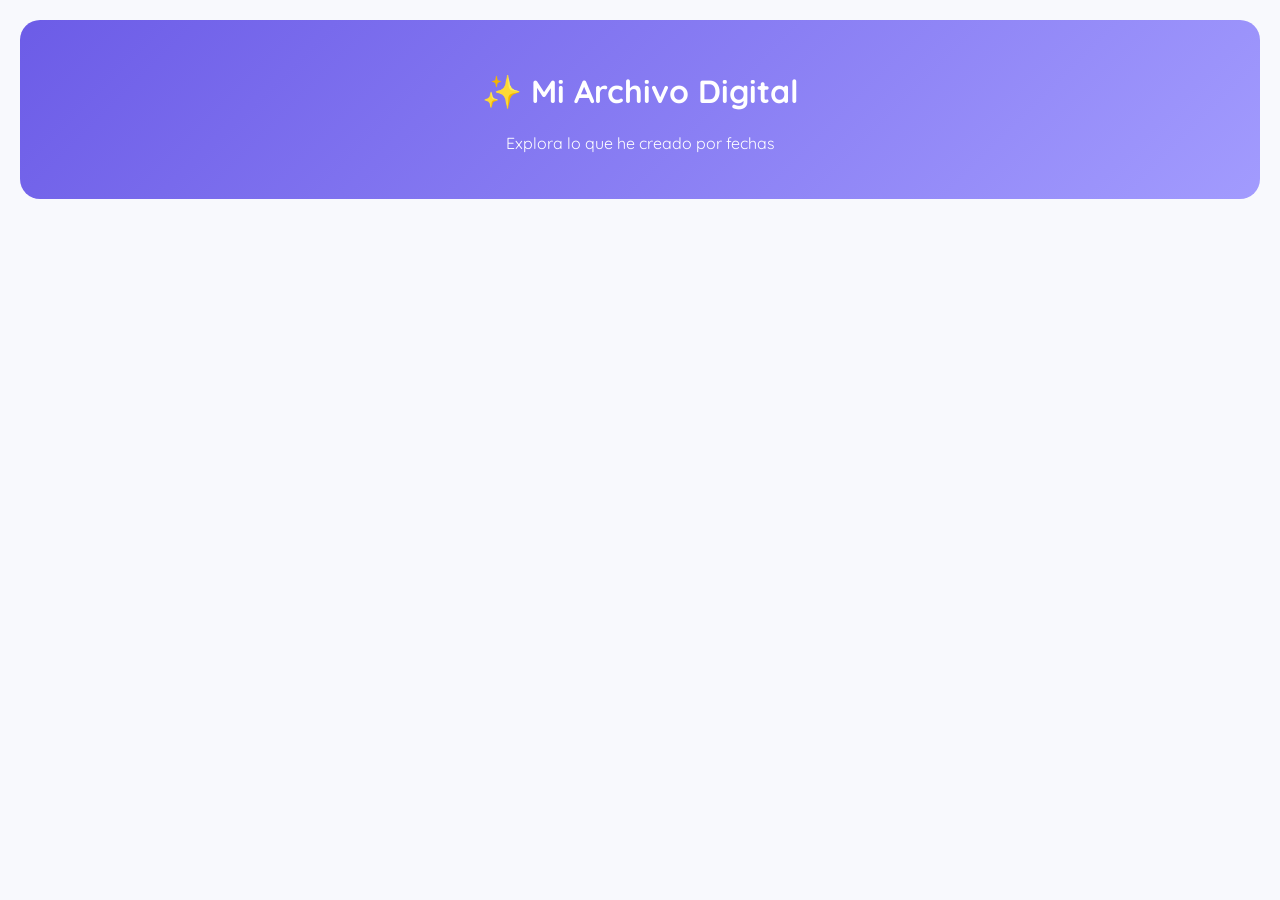
==== index.html @ 0e5c6dca "Add files via upload" ====
<!DOCTYPE html>
<html lang="es">
<head>
    <meta charset="UTF-8">
    <title>Repositorio de Proyectos</title>
    <link rel="stylesheet" href="style.css">
    <link href="https://fonts.googleapis.com/css2?family=Quicksand:wght@400;700&display=swap" rel="stylesheet">
</head>
<body>
    <header>
        <h1>✨ Mi Archivo Digital</h1>
        <p>Explora lo que he creado por fechas</p>
    </header>

    <div id="visor-publico" class="grid"></div>

    <script src="script.js"></script>
    <script>
        const datos = obtenerDatos();
        const visor = document.getElementById('visor-publico');
        
        datos.filter(p => p.visible)
             .sort((a,b) => new Date(b.fecha) - new Date(a.fecha))
             .forEach(p => {
                visor.innerHTML += `
                    <div class="card">
                        <img src="${p.img}">
                        <div class="card-body">
                            <span style="color:var(--primary); font-weight:bold; font-size:0.8rem;">📅 ${p.fecha}</span>
                            <h3 style="margin:10px 0;">${p.titulo}</h3>
                            <p style="font-size:0.9rem; color:#666;">${p.desc}</p>
                            <div style="margin-top:15px;">
                                <a href="${p.repo}" target="_blank" class="btn btn-repo">📁 Archivo</a>
                                <a href="${p.live}" target="_blank" class="btn btn-live">🚀 Ver</a>
                            </div>
                        </div>
                    </div>`;
             });
    </script>
</body>
</html>
---- style.css ----
:root {
    --primary: #6c5ce7;
    --secondary: #a29bfe;
    --success: #00b894;
    --bg: #f8f9fd;
    --white: #ffffff;
}

body {
    font-family: 'Quicksand', sans-serif;
    background-color: var(--bg);
    margin: 0;
    padding: 20px;
    color: #2d3436;
}

header {
    text-align: center;
    padding: 30px;
    background: linear-gradient(135deg, var(--primary), var(--secondary));
    color: white;
    border-radius: 20px;
    margin-bottom: 30px;
}

/* Tarjetas */
.grid {
    display: grid;
    grid-template-columns: repeat(auto-fill, minmax(300px, 1fr));
    gap: 25px;
    max-width: 1200px;
    margin: 0 auto;
}

.card {
    background: var(--white);
    border-radius: 20px;
    overflow: hidden;
    box-shadow: 0 10px 20px rgba(0,0,0,0.05);
    transition: 0.3s ease;
    animation: fadeIn 0.6s ease;
}

.card:hover { transform: translateY(-10px); }
.card.hidden { opacity: 0.5; filter: grayscale(0.8); }

.card img { width: 100%; height: 200px; object-fit: cover; }

.card-body { padding: 20px; }

.btn {
    display: inline-block;
    padding: 10px 15px;
    border-radius: 10px;
    text-decoration: none;
    font-weight: bold;
    font-size: 0.8rem;
    transition: 0.2s;
}

.btn-repo { background: #eee; color: #333; }
.btn-live { background: var(--success); color: white; margin-left: 10px; }

@keyframes fadeIn {
    from { opacity: 0; transform: translateY(20px); }
    to { opacity: 1; transform: translateY(0); }
}
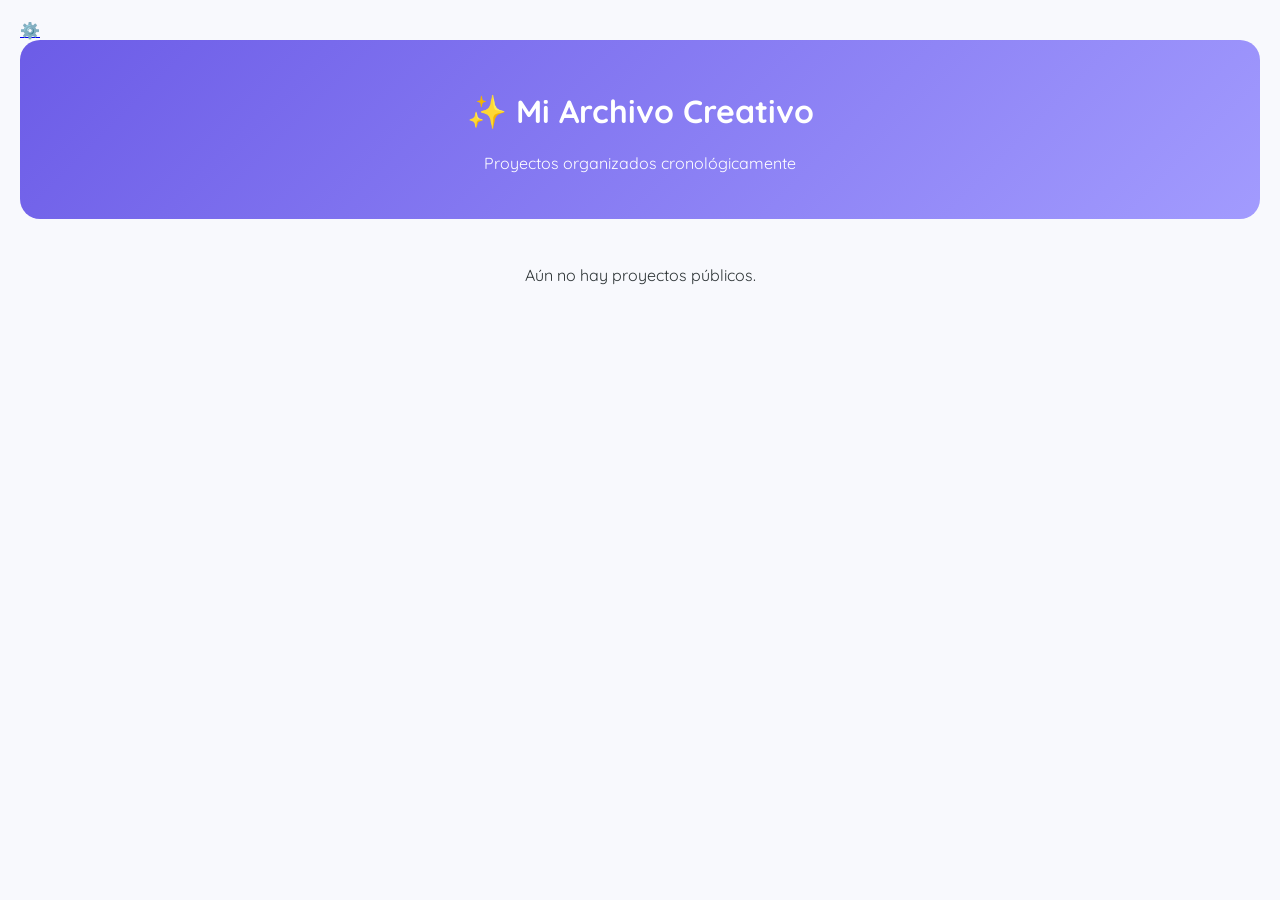
==== commit a4c0be39: "Update index.html" ====
--- a/index.html
+++ b/index.html
@@ -2,40 +2,51 @@
 <html lang="es">
 <head>
     <meta charset="UTF-8">
-    <title>Repositorio de Proyectos</title>
+    <meta name="viewport" content="width=device-width, initial-scale=1.0">
+    <title>Mi Repositorio Digital</title>
     <link rel="stylesheet" href="style.css">
     <link href="https://fonts.googleapis.com/css2?family=Quicksand:wght@400;700&display=swap" rel="stylesheet">
 </head>
 <body>
+    <a href="admin.html" class="btn-admin-float" title="Administrar">⚙️</a>
+
     <header>
-        <h1>✨ Mi Archivo Digital</h1>
-        <p>Explora lo que he creado por fechas</p>
+        <h1>✨ Mi Archivo Creativo</h1>
+        <p>Proyectos organizados cronológicamente</p>
     </header>
 
-    <div id="visor-publico" class="grid"></div>
+    <main class="grid" id="visor-publico">
+        </main>
 
     <script src="script.js"></script>
     <script>
-        const datos = obtenerDatos();
-        const visor = document.getElementById('visor-publico');
-        
-        datos.filter(p => p.visible)
-             .sort((a,b) => new Date(b.fecha) - new Date(a.fecha))
-             .forEach(p => {
+        document.addEventListener('DOMContentLoaded', () => {
+            const datos = obtenerDatos();
+            const visor = document.getElementById('visor-publico');
+            
+            const publicos = datos.filter(p => p.visible)
+                                 .sort((a,b) => new Date(b.fecha) - new Date(a.fecha));
+
+            if(publicos.length === 0) {
+                visor.innerHTML = "<p style='text-align:center; grid-column:1/-1;'>Aún no hay proyectos públicos.</p>";
+            }
+
+            publicos.forEach(p => {
                 visor.innerHTML += `
                     <div class="card">
-                        <img src="${p.img}">
+                        <img src="${p.img}" alt="${p.titulo}">
                         <div class="card-body">
-                            <span style="color:var(--primary); font-weight:bold; font-size:0.8rem;">📅 ${p.fecha}</span>
-                            <h3 style="margin:10px 0;">${p.titulo}</h3>
-                            <p style="font-size:0.9rem; color:#666;">${p.desc}</p>
-                            <div style="margin-top:15px;">
-                                <a href="${p.repo}" target="_blank" class="btn btn-repo">📁 Archivo</a>
-                                <a href="${p.live}" target="_blank" class="btn btn-live">🚀 Ver</a>
+                            <span class="badge">📅 ${p.fecha}</span>
+                            <h3>${p.titulo}</h3>
+                            <p class="desc-text">${p.desc}</p>
+                            <div class="card-footer">
+                                <a href="${p.repo}" target="_blank" class="btn btn-repo">📁 Código</a>
+                                <a href="${p.live}" target="_blank" class="btn btn-live">🚀 Ver Demo</a>
                             </div>
                         </div>
                     </div>`;
-             });
+            });
+        });
     </script>
 </body>
 </html>
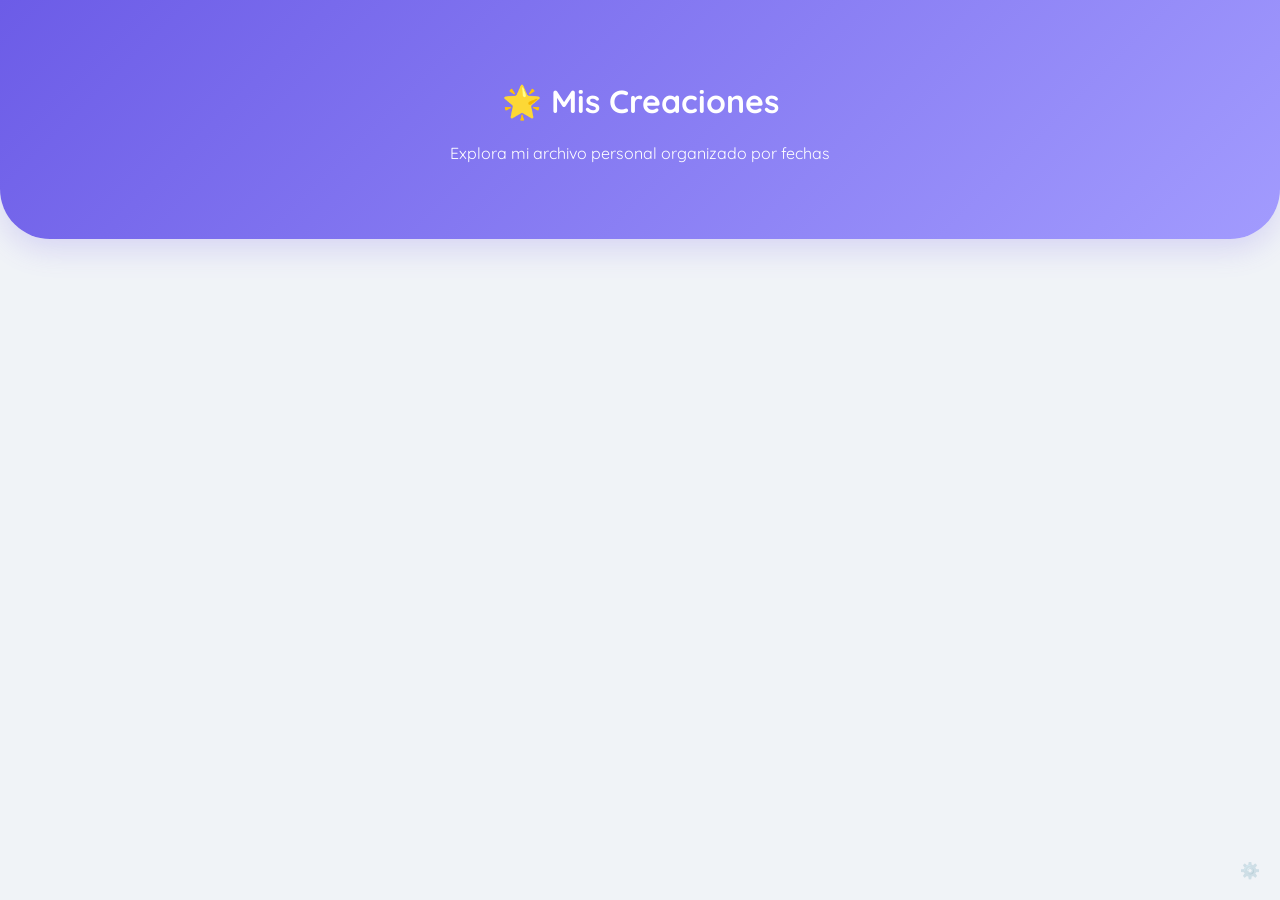
==== commit 8ac80249: "Update index.html" ====
--- a/index.html
+++ b/index.html
@@ -8,45 +8,40 @@
     <link href="https://fonts.googleapis.com/css2?family=Quicksand:wght@400;700&display=swap" rel="stylesheet">
 </head>
 <body>
-    <a href="admin.html" class="btn-admin-float" title="Administrar">⚙️</a>
-
     <header>
-        <h1>✨ Mi Archivo Creativo</h1>
-        <p>Proyectos organizados cronológicamente</p>
+        <h1>🌟 Mis Creaciones</h1>
+        <p>Explora mi archivo personal organizado por fechas</p>
     </header>
 
-    <main class="grid" id="visor-publico">
-        </main>
+    <div class="container">
+        <main class="grid" id="visor-publico"></main>
+    </div>
+
+    <a href="login.html" style="position: fixed; bottom: 20px; right: 20px; text-decoration: none; opacity: 0.3;">⚙️</a>
 
     <script src="script.js"></script>
     <script>
-        document.addEventListener('DOMContentLoaded', () => {
-            const datos = obtenerDatos();
-            const visor = document.getElementById('visor-publico');
-            
-            const publicos = datos.filter(p => p.visible)
-                                 .sort((a,b) => new Date(b.fecha) - new Date(a.fecha));
+        const visor = document.getElementById('visor-publico');
+        const proyectos = obtenerProyectos();
 
-            if(publicos.length === 0) {
-                visor.innerHTML = "<p style='text-align:center; grid-column:1/-1;'>Aún no hay proyectos públicos.</p>";
-            }
-
-            publicos.forEach(p => {
+        // Filtrar visibles y ordenar por fecha (más reciente arriba)
+        proyectos.filter(p => p.visible)
+            .sort((a,b) => new Date(b.fecha) - new Date(a.fecha))
+            .forEach(p => {
                 visor.innerHTML += `
                     <div class="card">
-                        <img src="${p.img}" alt="${p.titulo}">
+                        <img src="${p.img}">
                         <div class="card-body">
                             <span class="badge">📅 ${p.fecha}</span>
-                            <h3>${p.titulo}</h3>
-                            <p class="desc-text">${p.desc}</p>
-                            <div class="card-footer">
-                                <a href="${p.repo}" target="_blank" class="btn btn-repo">📁 Código</a>
-                                <a href="${p.live}" target="_blank" class="btn btn-live">🚀 Ver Demo</a>
+                            <h3 style="margin: 15px 0 10px;">${p.titulo}</h3>
+                            <p style="color:#636e72; font-size:0.9rem; margin-bottom:20px;">${p.desc}</p>
+                            <div style="display:flex;">
+                                <a href="${p.repo}" target="_blank" class="btn btn-repo">📁 Archivo</a>
+                                <a href="${p.live}" target="_blank" class="btn btn-live">🚀 Ver Proyecto</a>
                             </div>
                         </div>
                     </div>`;
             });
-        });
     </script>
 </body>
 </html>
--- a/style.css
+++ b/style.css
@@ -2,66 +2,77 @@
     --primary: #6c5ce7;
     --secondary: #a29bfe;
     --success: #00b894;
-    --bg: #f8f9fd;
-    --white: #ffffff;
+    --danger: #ff7675;
+    --bg: #f0f3f7;
+    --glass: rgba(255, 255, 255, 0.95);
 }
 
 body {
     font-family: 'Quicksand', sans-serif;
-    background-color: var(--bg);
-    margin: 0;
-    padding: 20px;
-    color: #2d3436;
+    background: var(--bg);
+    margin: 0; padding: 0; color: #2d3436;
+    overflow-x: hidden;
 }
 
 header {
-    text-align: center;
-    padding: 30px;
     background: linear-gradient(135deg, var(--primary), var(--secondary));
-    color: white;
-    border-radius: 20px;
-    margin-bottom: 30px;
+    color: white; padding: 60px 20px; text-align: center;
+    border-radius: 0 0 50px 50px; box-shadow: 0 10px 30px rgba(108, 92, 231, 0.2);
 }
 
-/* Tarjetas */
+/* Contenedores */
+.container { max-width: 1100px; margin: 0 auto; padding: 20px; }
+
+/* Grid de Tarjetas */
 .grid {
     display: grid;
-    grid-template-columns: repeat(auto-fill, minmax(300px, 1fr));
-    gap: 25px;
-    max-width: 1200px;
-    margin: 0 auto;
+    grid-template-columns: repeat(auto-fill, minmax(320px, 1fr));
+    gap: 30px; margin-top: -30px;
 }
 
+/* Tarjetas Animadas */
 .card {
-    background: var(--white);
-    border-radius: 20px;
-    overflow: hidden;
-    box-shadow: 0 10px 20px rgba(0,0,0,0.05);
-    transition: 0.3s ease;
-    animation: fadeIn 0.6s ease;
+    background: white; border-radius: 25px; overflow: hidden;
+    box-shadow: 0 10px 25px rgba(0,0,0,0.05);
+    transition: all 0.4s cubic-bezier(0.175, 0.885, 0.32, 1.275);
+    animation: fadeInUp 0.8s ease forwards;
 }
 
-.card:hover { transform: translateY(-10px); }
-.card.hidden { opacity: 0.5; filter: grayscale(0.8); }
+.card:hover { transform: translateY(-10px); box-shadow: 0 20px 40px rgba(0,0,0,0.1); }
 
-.card img { width: 100%; height: 200px; object-fit: cover; }
+.card img { width: 100%; height: 220px; object-fit: cover; }
 
-.card-body { padding: 20px; }
+.card-body { padding: 25px; }
 
-.btn {
-    display: inline-block;
-    padding: 10px 15px;
-    border-radius: 10px;
-    text-decoration: none;
-    font-weight: bold;
-    font-size: 0.8rem;
-    transition: 0.2s;
+.badge { 
+    background: #f0edff; color: var(--primary); 
+    padding: 5px 12px; border-radius: 15px; font-weight: bold; font-size: 0.8rem;
 }
 
-.btn-repo { background: #eee; color: #333; }
-.btn-live { background: var(--success); color: white; margin-left: 10px; }
+/* Botones */
+.btn {
+    padding: 12px 20px; border-radius: 12px; text-decoration: none;
+    font-weight: bold; display: inline-block; transition: 0.3s; border: none; cursor: pointer;
+}
 
-@keyframes fadeIn {
-    from { opacity: 0; transform: translateY(20px); }
+.btn-repo { background: #f1f2f6; color: #2d3436; margin-right: 10px; }
+.btn-live { background: var(--success); color: white; }
+
+/* Login & Admin Form */
+.box-form {
+    max-width: 500px; margin: -50px auto 50px;
+    background: white; padding: 40px; border-radius: 30px;
+    box-shadow: 0 20px 60px rgba(0,0,0,0.1);
+}
+
+input, textarea {
+    width: 100%; padding: 15px; margin: 10px 0;
+    border: 2px solid #eee; border-radius: 15px; box-sizing: border-box;
+    font-family: inherit;
+}
+
+/* Animaciones */
+@keyframes fadeInUp {
+    from { opacity: 0; transform: translateY(30px); }
     to { opacity: 1; transform: translateY(0); }
 }
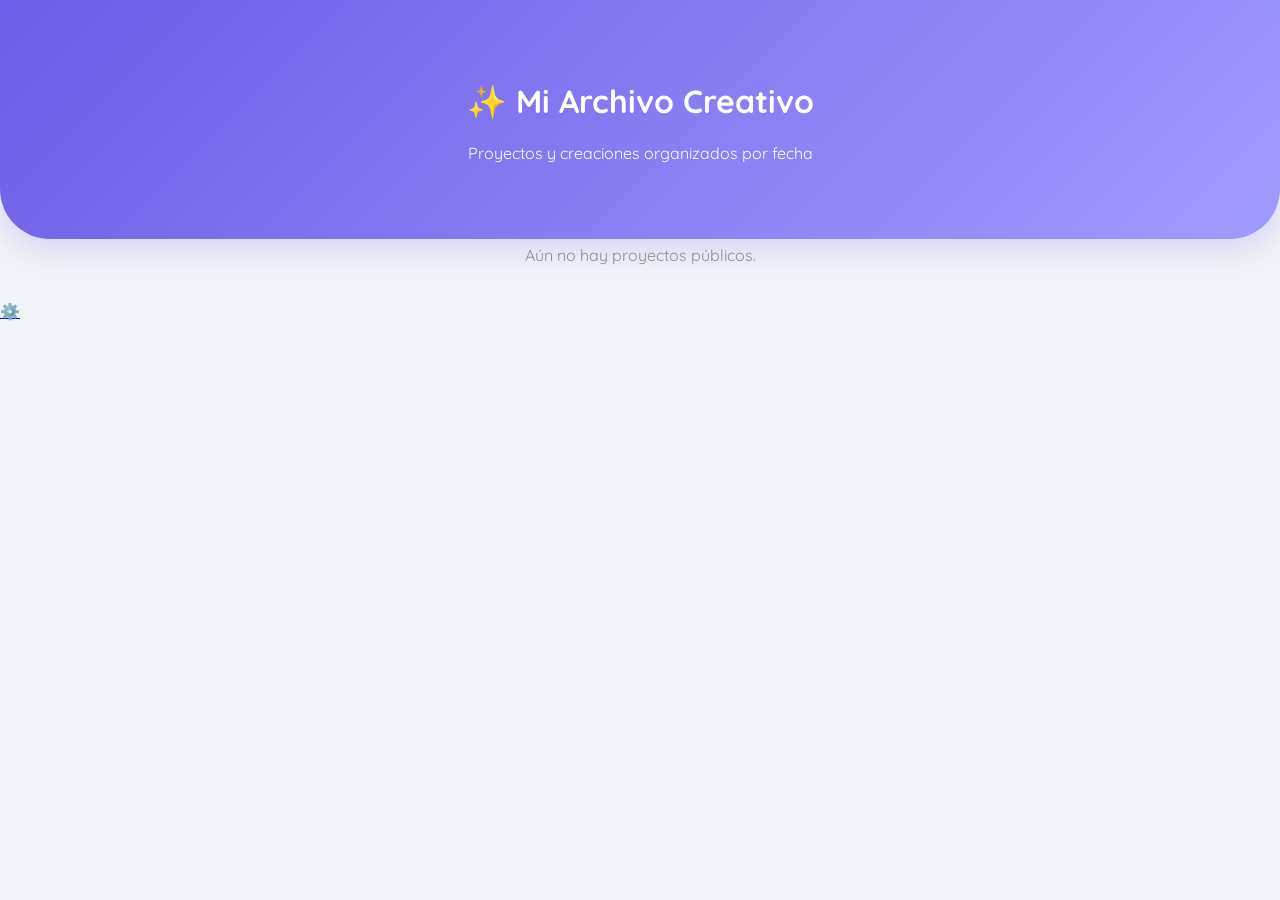
==== commit 654fcc30: "Update index.html" ====
--- a/index.html
+++ b/index.html
@@ -5,43 +5,48 @@
     <meta name="viewport" content="width=device-width, initial-scale=1.0">
     <title>Mi Repositorio Digital</title>
     <link rel="stylesheet" href="style.css">
-    <link href="https://fonts.googleapis.com/css2?family=Quicksand:wght@400;700&display=swap" rel="stylesheet">
+    <link href="https://fonts.googleapis.com/css2?family=Quicksand:wght@400;600;700&display=swap" rel="stylesheet">
 </head>
 <body>
     <header>
-        <h1>🌟 Mis Creaciones</h1>
-        <p>Explora mi archivo personal organizado por fechas</p>
+        <h1>✨ Mi Archivo Creativo</h1>
+        <p>Proyectos y creaciones organizados por fecha</p>
     </header>
 
     <div class="container">
         <main class="grid" id="visor-publico"></main>
     </div>
 
-    <a href="login.html" style="position: fixed; bottom: 20px; right: 20px; text-decoration: none; opacity: 0.3;">⚙️</a>
+    <a href="login.html" class="admin-access" title="Admin">⚙️</a>
 
     <script src="script.js"></script>
     <script>
-        const visor = document.getElementById('visor-publico');
-        const proyectos = obtenerProyectos();
+        document.addEventListener('DOMContentLoaded', () => {
+            const visor = document.getElementById('visor-publico');
+            const proyectos = obtenerProyectos();
+            const publicos = proyectos.filter(p => p.visible).sort((a,b) => new Date(b.fecha) - new Date(a.fecha));
 
-        // Filtrar visibles y ordenar por fecha (más reciente arriba)
-        proyectos.filter(p => p.visible)
-            .sort((a,b) => new Date(b.fecha) - new Date(a.fecha))
-            .forEach(p => {
+            if(publicos.length === 0) {
+                visor.innerHTML = "<p style='text-align:center; grid-column:1/-1; opacity:0.5;'>Aún no hay proyectos públicos.</p>";
+                return;
+            }
+
+            publicos.forEach(p => {
                 visor.innerHTML += `
                     <div class="card">
-                        <img src="${p.img}">
+                        <img src="${p.img}" alt="Portada">
                         <div class="card-body">
                             <span class="badge">📅 ${p.fecha}</span>
-                            <h3 style="margin: 15px 0 10px;">${p.titulo}</h3>
-                            <p style="color:#636e72; font-size:0.9rem; margin-bottom:20px;">${p.desc}</p>
-                            <div style="display:flex;">
-                                <a href="${p.repo}" target="_blank" class="btn btn-repo">📁 Archivo</a>
-                                <a href="${p.live}" target="_blank" class="btn btn-live">🚀 Ver Proyecto</a>
+                            <h3>${p.titulo}</h3>
+                            <p class="desc">${p.desc}</p>
+                            <div class="card-links">
+                                <a href="${p.repo}" target="_blank" class="btn btn-repo">📁 Código</a>
+                                <a href="${p.live}" target="_blank" class="btn btn-live">🚀 Ver Demo</a>
                             </div>
                         </div>
                     </div>`;
             });
+        });
     </script>
 </body>
 </html>
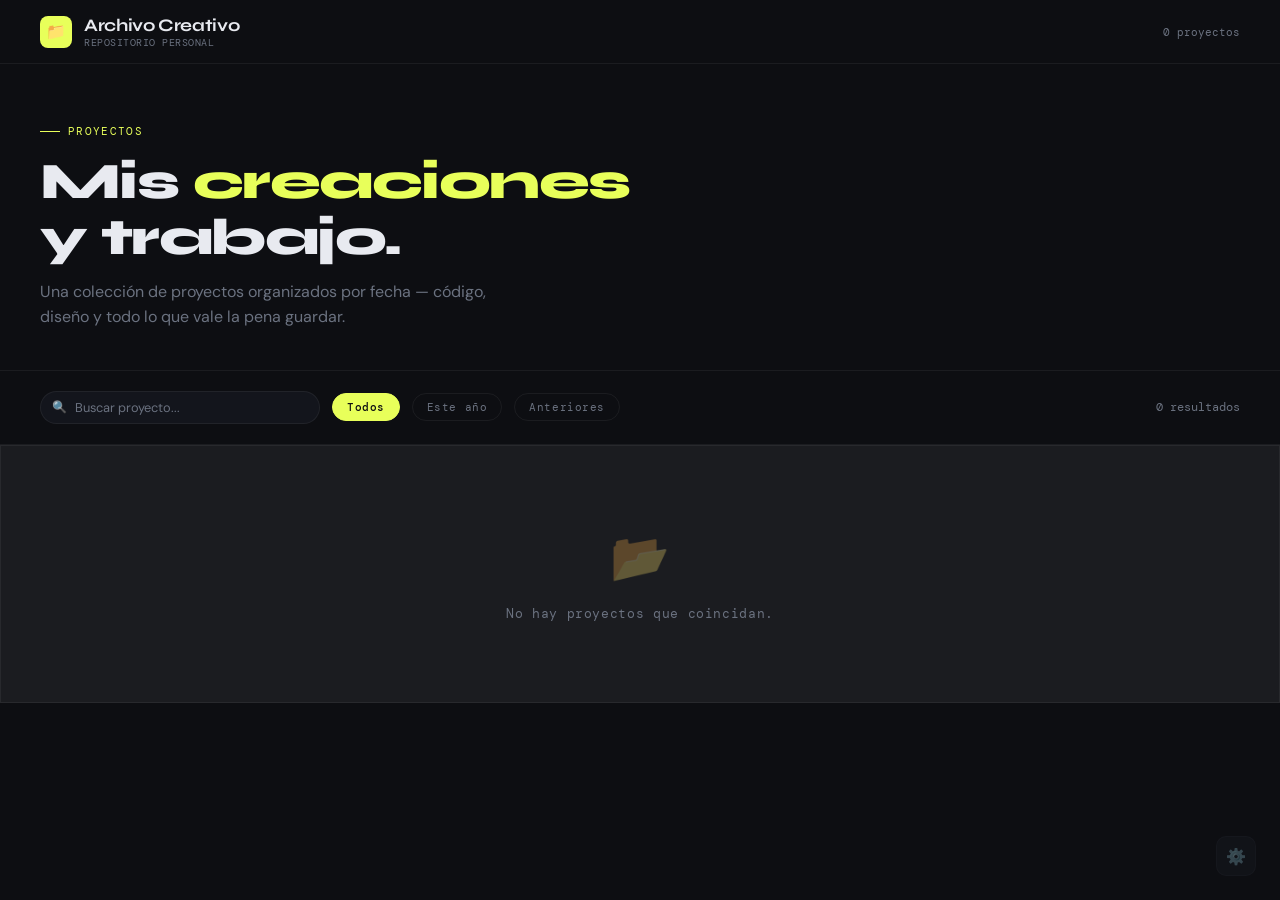
==== commit 46126b66: "Add files via upload" ====
--- a/index.html
+++ b/index.html
@@ -3,50 +3,140 @@
 <head>
     <meta charset="UTF-8">
     <meta name="viewport" content="width=device-width, initial-scale=1.0">
-    <title>Mi Repositorio Digital</title>
+    <title>Archivo Creativo — Repositorio</title>
     <link rel="stylesheet" href="style.css">
-    <link href="https://fonts.googleapis.com/css2?family=Quicksand:wght@400;600;700&display=swap" rel="stylesheet">
+    <link href="https://fonts.googleapis.com/css2?family=DM+Mono:ital,wght@0,300;0,400;0,500;1,300&family=Syne:wght@400;600;700;800&family=DM+Sans:ital,opsz,wght@0,9..40,300;0,9..40,400;0,9..40,500;1,9..40,300&display=swap" rel="stylesheet">
 </head>
 <body>
-    <header>
-        <h1>✨ Mi Archivo Creativo</h1>
-        <p>Proyectos y creaciones organizados por fecha</p>
-    </header>
 
-    <div class="container">
-        <main class="grid" id="visor-publico"></main>
+<!-- HEADER -->
+<header>
+    <div class="header-brand">
+        <div class="logo-mark">📁</div>
+        <div>
+            <h1>Archivo Creativo</h1>
+            <p>REPOSITORIO PERSONAL</p>
+        </div>
     </div>
+    <div class="header-right">
+        <span id="header-count" style="font-family:'DM Mono',monospace;font-size:0.7rem;color:var(--text-muted);"></span>
+    </div>
+</header>
 
-    <a href="login.html" class="admin-access" title="Admin">⚙️</a>
+<!-- HERO -->
+<div class="hero">
+    <div class="hero-tag">Proyectos</div>
+    <h2>Mis <em>creaciones</em><br>y trabajo.</h2>
+    <p>Una colección de proyectos organizados por fecha — código, diseño y todo lo que vale la pena guardar.</p>
+</div>
 
-    <script src="script.js"></script>
-    <script>
-        document.addEventListener('DOMContentLoaded', () => {
-            const visor = document.getElementById('visor-publico');
-            const proyectos = obtenerProyectos();
-            const publicos = proyectos.filter(p => p.visible).sort((a,b) => new Date(b.fecha) - new Date(a.fecha));
+<!-- TOOLBAR -->
+<div class="toolbar">
+    <div class="search-wrap">
+        <span class="search-icon">🔍</span>
+        <input type="text" id="buscador" placeholder="Buscar proyecto..." oninput="filtrar()">
+    </div>
+    <button class="chip active" onclick="setFiltro('todos', this)">Todos</button>
+    <button class="chip" onclick="setFiltro('recientes', this)">Este año</button>
+    <button class="chip" onclick="setFiltro('anteriores', this)">Anteriores</button>
+    <span class="toolbar-count" id="count-label"></span>
+</div>
 
-            if(publicos.length === 0) {
-                visor.innerHTML = "<p style='text-align:center; grid-column:1/-1; opacity:0.5;'>Aún no hay proyectos públicos.</p>";
-                return;
-            }
+<!-- GRID -->
+<div style="padding: 0 0 60px;">
+    <div class="grid" id="visor-publico"></div>
+</div>
 
-            publicos.forEach(p => {
-                visor.innerHTML += `
-                    <div class="card">
-                        <img src="${p.img}" alt="Portada">
-                        <div class="card-body">
-                            <span class="badge">📅 ${p.fecha}</span>
-                            <h3>${p.titulo}</h3>
-                            <p class="desc">${p.desc}</p>
-                            <div class="card-links">
-                                <a href="${p.repo}" target="_blank" class="btn btn-repo">📁 Código</a>
-                                <a href="${p.live}" target="_blank" class="btn btn-live">🚀 Ver Demo</a>
-                            </div>
-                        </div>
-                    </div>`;
+<!-- Acceso admin discreto -->
+<a href="login.html" class="admin-access" title="Administrar">⚙️</a>
+
+<script src="script.js"></script>
+<script>
+    let filtroActivo = 'todos';
+    let terminoBusqueda = '';
+
+    function setFiltro(tipo, el) {
+        filtroActivo = tipo;
+        document.querySelectorAll('.chip').forEach(c => c.classList.remove('active'));
+        el.classList.add('active');
+        renderizar();
+    }
+
+    function filtrar() {
+        terminoBusqueda = document.getElementById('buscador').value.toLowerCase();
+        renderizar();
+    }
+
+    function renderizar() {
+        const visor = document.getElementById('visor-publico');
+        const countLabel = document.getElementById('count-label');
+        const headerCount = document.getElementById('header-count');
+
+        let proyectos = obtenerProyectos()
+            .filter(p => p.visible)
+            .sort((a, b) => new Date(b.fecha) - new Date(a.fecha));
+
+        const totalPublicos = proyectos.length;
+        headerCount.textContent = `${totalPublicos} proyecto${totalPublicos !== 1 ? 's' : ''}`;
+
+        const anioActual = new Date().getFullYear();
+
+        if (filtroActivo === 'recientes') {
+            proyectos = proyectos.filter(p => new Date(p.fecha).getFullYear() === anioActual);
+        } else if (filtroActivo === 'anteriores') {
+            proyectos = proyectos.filter(p => new Date(p.fecha).getFullYear() < anioActual);
+        }
+
+        if (terminoBusqueda) {
+            proyectos = proyectos.filter(p =>
+                p.titulo.toLowerCase().includes(terminoBusqueda) ||
+                (p.desc && p.desc.toLowerCase().includes(terminoBusqueda))
+            );
+        }
+
+        countLabel.textContent = `${proyectos.length} resultado${proyectos.length !== 1 ? 's' : ''}`;
+
+        if (proyectos.length === 0) {
+            visor.innerHTML = `
+                <div class="empty-state">
+                    <div class="big-icon">📂</div>
+                    <p>No hay proyectos que coincidan.</p>
+                </div>`;
+            return;
+        }
+
+        visor.innerHTML = proyectos.map(p => {
+            const fecha = new Date(p.fecha + 'T00:00:00').toLocaleDateString('es-CO', {
+                year: 'numeric', month: 'short', day: 'numeric'
             });
-        });
-    </script>
+            const tieneRepo = p.repo && p.repo !== '#';
+            const tieneDemo = p.live && p.live !== '#';
+
+            return `
+            <div class="card">
+                <div class="card-thumb">
+                    <img src="${p.img}" alt="${p.titulo}">
+                    <div class="card-thumb-overlay">
+                        ${tieneRepo ? `<a href="${p.repo}" target="_blank" class="btn btn-ghost">📁 Código</a>` : ''}
+                        ${tieneDemo ? `<a href="${p.live}" target="_blank" class="btn btn-accent">🚀 Demo</a>` : ''}
+                    </div>
+                </div>
+                <div class="card-body">
+                    <div class="card-meta">
+                        <span>${fecha}</span>
+                    </div>
+                    <h3>${p.titulo}</h3>
+                    ${p.desc ? `<p class="desc">${p.desc}</p>` : ''}
+                    <div class="card-links">
+                        ${tieneRepo ? `<a href="${p.repo}" target="_blank" class="btn btn-ghost">📁 Código</a>` : ''}
+                        ${tieneDemo ? `<a href="${p.live}" target="_blank" class="btn btn-accent">🚀 Ver Demo</a>` : ''}
+                    </div>
+                </div>
+            </div>`;
+        }).join('');
+    }
+
+    document.addEventListener('DOMContentLoaded', renderizar);
+</script>
 </body>
-</html>
+</html>
--- a/style.css
+++ b/style.css
@@ -1,78 +1,768 @@
+@import url('https://fonts.googleapis.com/css2?family=DM+Mono:ital,wght@0,300;0,400;0,500;1,300&family=Syne:wght@400;600;700;800&family=DM+Sans:ital,opsz,wght@0,9..40,300;0,9..40,400;0,9..40,500;1,9..40,300&display=swap');
+
 :root {
-    --primary: #6c5ce7;
-    --secondary: #a29bfe;
-    --success: #00b894;
-    --danger: #ff7675;
-    --bg: #f0f3f7;
-    --glass: rgba(255, 255, 255, 0.95);
-}
+    --bg: #0d0e12;
+    --surface: #13151c;
+    --surface2: #1a1d27;
+    --border: #ffffff0f;
+    --border-hover: #ffffff1f;
+    --accent: #e8ff5a;
+    --accent-dim: #e8ff5a22;
+    --text: #e8eaf0;
+    --text-muted: #6b7280;
+    --text-faint: #374151;
+    --success: #34d399;
+    --danger: #f87171;
+    --radius: 14px;
+    --radius-sm: 8px;
+    --transition: 0.2s cubic-bezier(0.4, 0, 0.2, 1);
+}
+
+* { box-sizing: border-box; margin: 0; padding: 0; }
+
+html { scroll-behavior: smooth; }
 
 body {
-    font-family: 'Quicksand', sans-serif;
+    font-family: 'DM Sans', sans-serif;
     background: var(--bg);
-    margin: 0; padding: 0; color: #2d3436;
-    overflow-x: hidden;
-}
-
+    color: var(--text);
+    min-height: 100vh;
+    -webkit-font-smoothing: antialiased;
+}
+
+/* ── SCROLLBAR ── */
+::-webkit-scrollbar { width: 4px; }
+::-webkit-scrollbar-track { background: var(--bg); }
+::-webkit-scrollbar-thumb { background: var(--border-hover); border-radius: 4px; }
+
+/* ── HEADER ── */
 header {
-    background: linear-gradient(135deg, var(--primary), var(--secondary));
-    color: white; padding: 60px 20px; text-align: center;
-    border-radius: 0 0 50px 50px; box-shadow: 0 10px 30px rgba(108, 92, 231, 0.2);
-}
-
-/* Contenedores */
-.container { max-width: 1100px; margin: 0 auto; padding: 20px; }
-
-/* Grid de Tarjetas */
+    border-bottom: 1px solid var(--border);
+    padding: 0 40px;
+    display: flex;
+    align-items: center;
+    justify-content: space-between;
+    height: 64px;
+    position: sticky;
+    top: 0;
+    background: var(--bg);
+    z-index: 100;
+    backdrop-filter: blur(12px);
+}
+
+.header-brand {
+    display: flex;
+    align-items: center;
+    gap: 12px;
+}
+
+.header-brand .logo-mark {
+    width: 32px;
+    height: 32px;
+    background: var(--accent);
+    border-radius: 8px;
+    display: flex;
+    align-items: center;
+    justify-content: center;
+    font-size: 16px;
+}
+
+.header-brand h1 {
+    font-family: 'Syne', sans-serif;
+    font-size: 1.1rem;
+    font-weight: 700;
+    letter-spacing: -0.02em;
+    color: var(--text);
+}
+
+.header-brand p {
+    font-family: 'DM Mono', monospace;
+    font-size: 0.65rem;
+    color: var(--text-muted);
+    letter-spacing: 0.05em;
+}
+
+.header-right {
+    display: flex;
+    align-items: center;
+    gap: 12px;
+}
+
+/* ── CONTAINER ── */
+.container {
+    max-width: 1200px;
+    margin: 0 auto;
+    padding: 40px 24px;
+}
+
+/* ── HERO SECTION ── */
+.hero {
+    padding: 60px 40px 40px;
+    border-bottom: 1px solid var(--border);
+    margin-bottom: 0;
+}
+
+.hero-tag {
+    font-family: 'DM Mono', monospace;
+    font-size: 0.7rem;
+    color: var(--accent);
+    letter-spacing: 0.12em;
+    text-transform: uppercase;
+    margin-bottom: 16px;
+    display: flex;
+    align-items: center;
+    gap: 8px;
+}
+
+.hero-tag::before {
+    content: '';
+    display: inline-block;
+    width: 20px;
+    height: 1px;
+    background: var(--accent);
+}
+
+.hero h2 {
+    font-family: 'Syne', sans-serif;
+    font-size: clamp(2rem, 5vw, 3.2rem);
+    font-weight: 800;
+    line-height: 1.1;
+    letter-spacing: -0.03em;
+    margin-bottom: 12px;
+}
+
+.hero h2 em {
+    font-style: normal;
+    color: var(--accent);
+}
+
+.hero p {
+    color: var(--text-muted);
+    font-size: 1rem;
+    max-width: 480px;
+    line-height: 1.6;
+}
+
+/* ── TOOLBAR ── */
+.toolbar {
+    padding: 20px 40px;
+    border-bottom: 1px solid var(--border);
+    display: flex;
+    align-items: center;
+    gap: 12px;
+    flex-wrap: wrap;
+}
+
+.toolbar-count {
+    font-family: 'DM Mono', monospace;
+    font-size: 0.75rem;
+    color: var(--text-muted);
+    margin-left: auto;
+}
+
+/* ── FILTER CHIPS ── */
+.chip {
+    font-family: 'DM Mono', monospace;
+    font-size: 0.7rem;
+    letter-spacing: 0.05em;
+    padding: 6px 14px;
+    border-radius: 100px;
+    border: 1px solid var(--border);
+    background: transparent;
+    color: var(--text-muted);
+    cursor: pointer;
+    transition: var(--transition);
+}
+.chip:hover { border-color: var(--border-hover); color: var(--text); }
+.chip.active { background: var(--accent); color: #0d0e12; border-color: var(--accent); font-weight: 500; }
+
+/* ── SEARCH ── */
+.search-wrap {
+    position: relative;
+    flex: 1;
+    max-width: 280px;
+}
+
+.search-wrap input {
+    width: 100%;
+    padding: 7px 14px 7px 34px;
+    background: var(--surface);
+    border: 1px solid var(--border);
+    border-radius: 100px;
+    color: var(--text);
+    font-family: 'DM Sans', sans-serif;
+    font-size: 0.8rem;
+    transition: var(--transition);
+}
+
+.search-wrap input::placeholder { color: var(--text-muted); }
+
+.search-wrap input:focus {
+    outline: none;
+    border-color: var(--accent);
+    box-shadow: 0 0 0 3px var(--accent-dim);
+}
+
+.search-icon {
+    position: absolute;
+    left: 12px;
+    top: 50%;
+    transform: translateY(-50%);
+    color: var(--text-muted);
+    font-size: 12px;
+    pointer-events: none;
+}
+
+/* ── GRID ── */
 .grid {
     display: grid;
     grid-template-columns: repeat(auto-fill, minmax(320px, 1fr));
-    gap: 30px; margin-top: -30px;
-}
-
-/* Tarjetas Animadas */
+    gap: 1px;
+    background: var(--border);
+    border: 1px solid var(--border);
+}
+
+/* ── CARD ── */
 .card {
-    background: white; border-radius: 25px; overflow: hidden;
-    box-shadow: 0 10px 25px rgba(0,0,0,0.05);
-    transition: all 0.4s cubic-bezier(0.175, 0.885, 0.32, 1.275);
-    animation: fadeInUp 0.8s ease forwards;
-}
-
-.card:hover { transform: translateY(-10px); box-shadow: 0 20px 40px rgba(0,0,0,0.1); }
-
-.card img { width: 100%; height: 220px; object-fit: cover; }
-
-.card-body { padding: 25px; }
-
-.badge { 
-    background: #f0edff; color: var(--primary); 
-    padding: 5px 12px; border-radius: 15px; font-weight: bold; font-size: 0.8rem;
-}
-
-/* Botones */
+    background: var(--surface);
+    overflow: hidden;
+    transition: var(--transition);
+    position: relative;
+    display: flex;
+    flex-direction: column;
+}
+
+.card:hover {
+    background: var(--surface2);
+    z-index: 1;
+}
+
+.card-thumb {
+    position: relative;
+    overflow: hidden;
+    aspect-ratio: 16/9;
+}
+
+.card-thumb img {
+    width: 100%;
+    height: 100%;
+    object-fit: cover;
+    transition: transform 0.5s ease;
+    display: block;
+}
+
+.card:hover .card-thumb img { transform: scale(1.03); }
+
+.card-thumb-overlay {
+    position: absolute;
+    inset: 0;
+    background: linear-gradient(to top, var(--surface) 0%, transparent 60%);
+    opacity: 0;
+    transition: var(--transition);
+    display: flex;
+    align-items: center;
+    justify-content: center;
+    gap: 8px;
+}
+
+.card:hover .card-thumb-overlay { opacity: 1; }
+
+.card-body {
+    padding: 20px;
+    flex: 1;
+    display: flex;
+    flex-direction: column;
+    gap: 8px;
+}
+
+.card-meta {
+    display: flex;
+    align-items: center;
+    gap: 8px;
+    font-family: 'DM Mono', monospace;
+    font-size: 0.65rem;
+    color: var(--text-muted);
+    letter-spacing: 0.05em;
+}
+
+.card-meta .dot { width: 3px; height: 3px; border-radius: 50%; background: var(--text-faint); }
+
+.card h3 {
+    font-family: 'Syne', sans-serif;
+    font-size: 1rem;
+    font-weight: 700;
+    line-height: 1.3;
+    letter-spacing: -0.01em;
+}
+
+.card .desc {
+    color: var(--text-muted);
+    font-size: 0.82rem;
+    line-height: 1.5;
+    flex: 1;
+    display: -webkit-box;
+    -webkit-line-clamp: 2;
+    -webkit-box-orient: vertical;
+    overflow: hidden;
+}
+
+.card-links {
+    display: flex;
+    gap: 8px;
+    margin-top: 4px;
+}
+
+/* ── BUTTONS ── */
 .btn {
-    padding: 12px 20px; border-radius: 12px; text-decoration: none;
-    font-weight: bold; display: inline-block; transition: 0.3s; border: none; cursor: pointer;
-}
-
-.btn-repo { background: #f1f2f6; color: #2d3436; margin-right: 10px; }
-.btn-live { background: var(--success); color: white; }
-
-/* Login & Admin Form */
-.box-form {
-    max-width: 500px; margin: -50px auto 50px;
-    background: white; padding: 40px; border-radius: 30px;
-    box-shadow: 0 20px 60px rgba(0,0,0,0.1);
-}
-
-input, textarea {
-    width: 100%; padding: 15px; margin: 10px 0;
-    border: 2px solid #eee; border-radius: 15px; box-sizing: border-box;
-    font-family: inherit;
-}
-
-/* Animaciones */
-@keyframes fadeInUp {
-    from { opacity: 0; transform: translateY(30px); }
-    to { opacity: 1; transform: translateY(0); }
-}
+    display: inline-flex;
+    align-items: center;
+    gap: 6px;
+    padding: 8px 16px;
+    border-radius: var(--radius-sm);
+    font-family: 'DM Mono', monospace;
+    font-size: 0.7rem;
+    font-weight: 500;
+    letter-spacing: 0.04em;
+    text-decoration: none;
+    cursor: pointer;
+    border: none;
+    transition: var(--transition);
+    white-space: nowrap;
+}
+
+.btn-ghost {
+    background: var(--surface2);
+    color: var(--text-muted);
+    border: 1px solid var(--border);
+}
+.btn-ghost:hover { border-color: var(--border-hover); color: var(--text); }
+
+.btn-accent {
+    background: var(--accent);
+    color: #0d0e12;
+    font-weight: 600;
+}
+.btn-accent:hover { opacity: 0.9; transform: translateY(-1px); }
+
+.btn-danger {
+    background: transparent;
+    color: var(--danger);
+    border: 1px solid transparent;
+}
+.btn-danger:hover { border-color: var(--danger); background: #f8717111; }
+
+.btn-success {
+    background: var(--success);
+    color: #0d0e12;
+    font-weight: 600;
+}
+.btn-success:hover { opacity: 0.88; }
+
+.btn-outline {
+    background: transparent;
+    color: var(--text-muted);
+    border: 1px solid var(--border);
+}
+.btn-outline:hover { color: var(--text); border-color: var(--border-hover); }
+
+/* ── ADMIN ACCESS BUTTON ── */
+.admin-access {
+    position: fixed;
+    bottom: 24px;
+    right: 24px;
+    width: 40px;
+    height: 40px;
+    background: var(--surface2);
+    border: 1px solid var(--border);
+    border-radius: 10px;
+    display: flex;
+    align-items: center;
+    justify-content: center;
+    text-decoration: none;
+    font-size: 16px;
+    opacity: 0.35;
+    transition: var(--transition);
+    z-index: 50;
+}
+.admin-access:hover { opacity: 1; border-color: var(--border-hover); }
+
+/* ── LOGIN ── */
+.auth-wrapper {
+    min-height: 100vh;
+    display: grid;
+    grid-template-columns: 1fr 1fr;
+}
+
+.auth-left {
+    background: var(--surface);
+    border-right: 1px solid var(--border);
+    display: flex;
+    flex-direction: column;
+    justify-content: space-between;
+    padding: 48px;
+    position: relative;
+    overflow: hidden;
+}
+
+.auth-left::before {
+    content: '';
+    position: absolute;
+    top: -40%;
+    left: -20%;
+    width: 80%;
+    height: 80%;
+    background: radial-gradient(circle, #e8ff5a0a 0%, transparent 70%);
+    pointer-events: none;
+}
+
+.auth-brand {
+    display: flex;
+    align-items: center;
+    gap: 10px;
+}
+
+.auth-brand .logo-mark {
+    width: 36px;
+    height: 36px;
+    background: var(--accent);
+    border-radius: 9px;
+    display: flex;
+    align-items: center;
+    justify-content: center;
+    font-size: 18px;
+}
+
+.auth-brand span {
+    font-family: 'Syne', sans-serif;
+    font-weight: 700;
+    font-size: 1rem;
+}
+
+.auth-tagline {
+    margin-bottom: 48px;
+}
+
+.auth-tagline h2 {
+    font-family: 'Syne', sans-serif;
+    font-size: clamp(1.6rem, 3vw, 2.4rem);
+    font-weight: 800;
+    line-height: 1.15;
+    letter-spacing: -0.03em;
+    margin-bottom: 12px;
+}
+
+.auth-tagline p {
+    color: var(--text-muted);
+    font-size: 0.9rem;
+    line-height: 1.6;
+}
+
+.auth-decoration {
+    font-family: 'DM Mono', monospace;
+    font-size: 0.65rem;
+    color: var(--text-faint);
+    letter-spacing: 0.08em;
+}
+
+/* ── AUTH FORM PANEL ── */
+.auth-right {
+    display: flex;
+    align-items: center;
+    justify-content: center;
+    padding: 48px;
+    background: var(--bg);
+}
+
+.auth-form-box {
+    width: 100%;
+    max-width: 380px;
+}
+
+.auth-form-box h3 {
+    font-family: 'Syne', sans-serif;
+    font-size: 1.4rem;
+    font-weight: 700;
+    margin-bottom: 6px;
+}
+
+.auth-form-box .subtitle {
+    color: var(--text-muted);
+    font-size: 0.85rem;
+    margin-bottom: 36px;
+}
+
+/* ── FORM FIELDS ── */
+.field {
+    margin-bottom: 16px;
+}
+
+.field label {
+    display: block;
+    font-family: 'DM Mono', monospace;
+    font-size: 0.65rem;
+    letter-spacing: 0.08em;
+    text-transform: uppercase;
+    color: var(--text-muted);
+    margin-bottom: 7px;
+}
+
+.field input,
+.field textarea,
+.field select {
+    width: 100%;
+    padding: 11px 14px;
+    background: var(--surface);
+    border: 1px solid var(--border);
+    border-radius: var(--radius-sm);
+    color: var(--text);
+    font-family: 'DM Sans', sans-serif;
+    font-size: 0.9rem;
+    transition: var(--transition);
+    resize: vertical;
+}
+
+.field input:focus,
+.field textarea:focus,
+.field select:focus {
+    outline: none;
+    border-color: var(--accent);
+    box-shadow: 0 0 0 3px var(--accent-dim);
+}
+
+.field input::placeholder,
+.field textarea::placeholder { color: var(--text-muted); }
+
+.field textarea { min-height: 80px; }
+
+.field-row {
+    display: grid;
+    grid-template-columns: 1fr 1fr;
+    gap: 12px;
+}
+
+/* File upload */
+.file-upload {
+    width: 100%;
+    padding: 20px;
+    background: var(--surface);
+    border: 1px dashed var(--border-hover);
+    border-radius: var(--radius-sm);
+    text-align: center;
+    cursor: pointer;
+    transition: var(--transition);
+    position: relative;
+}
+
+.file-upload:hover { border-color: var(--accent); background: var(--accent-dim); }
+
+.file-upload input[type="file"] {
+    position: absolute;
+    inset: 0;
+    opacity: 0;
+    cursor: pointer;
+    width: 100%;
+    height: 100%;
+}
+
+.file-upload-label {
+    font-size: 0.8rem;
+    color: var(--text-muted);
+    pointer-events: none;
+}
+
+.file-upload-label strong { color: var(--accent); }
+
+/* ── ERROR MESSAGE ── */
+.error-msg {
+    background: #f8717118;
+    border: 1px solid #f8717133;
+    border-radius: var(--radius-sm);
+    padding: 10px 14px;
+    font-size: 0.8rem;
+    color: var(--danger);
+    margin-bottom: 16px;
+    display: none;
+}
+
+.error-msg.show { display: block; }
+
+/* ── SUCCESS TOAST ── */
+.toast {
+    position: fixed;
+    bottom: 24px;
+    left: 50%;
+    transform: translateX(-50%) translateY(80px);
+    background: var(--surface2);
+    border: 1px solid var(--success);
+    border-radius: var(--radius);
+    padding: 12px 24px;
+    font-size: 0.85rem;
+    color: var(--success);
+    font-family: 'DM Mono', monospace;
+    font-size: 0.75rem;
+    letter-spacing: 0.04em;
+    z-index: 9999;
+    transition: transform 0.3s cubic-bezier(0.34, 1.56, 0.64, 1);
+    pointer-events: none;
+}
+
+.toast.show { transform: translateX(-50%) translateY(0); }
+
+/* ── ADMIN LAYOUT ── */
+.admin-layout {
+    display: grid;
+    grid-template-columns: 340px 1fr;
+    gap: 0;
+    min-height: calc(100vh - 64px);
+}
+
+.admin-sidebar {
+    border-right: 1px solid var(--border);
+    padding: 32px 24px;
+    position: sticky;
+    top: 64px;
+    height: calc(100vh - 64px);
+    overflow-y: auto;
+}
+
+.admin-sidebar h2 {
+    font-family: 'Syne', sans-serif;
+    font-size: 0.85rem;
+    font-weight: 700;
+    letter-spacing: 0.05em;
+    text-transform: uppercase;
+    color: var(--text-muted);
+    margin-bottom: 20px;
+    padding-bottom: 12px;
+    border-bottom: 1px solid var(--border);
+}
+
+.admin-main {
+    padding: 32px;
+}
+
+.admin-main h2 {
+    font-family: 'Syne', sans-serif;
+    font-size: 1.2rem;
+    font-weight: 700;
+    margin-bottom: 24px;
+    letter-spacing: -0.02em;
+    display: flex;
+    align-items: center;
+    justify-content: space-between;
+}
+
+/* ── ADMIN CARDS ── */
+.admin-card {
+    background: var(--surface);
+    border: 1px solid var(--border);
+    border-radius: var(--radius);
+    overflow: hidden;
+    display: flex;
+    align-items: center;
+    gap: 0;
+    margin-bottom: 10px;
+    transition: var(--transition);
+}
+
+.admin-card:hover { border-color: var(--border-hover); }
+
+.admin-card.hidden-project { opacity: 0.45; }
+
+.admin-card-thumb {
+    width: 80px;
+    height: 64px;
+    flex-shrink: 0;
+    overflow: hidden;
+}
+
+.admin-card-thumb img {
+    width: 100%;
+    height: 100%;
+    object-fit: cover;
+}
+
+.admin-card-info {
+    flex: 1;
+    padding: 12px 16px;
+    min-width: 0;
+}
+
+.admin-card-info h4 {
+    font-family: 'Syne', sans-serif;
+    font-size: 0.9rem;
+    font-weight: 700;
+    white-space: nowrap;
+    overflow: hidden;
+    text-overflow: ellipsis;
+    margin-bottom: 3px;
+}
+
+.admin-card-info .meta {
+    font-family: 'DM Mono', monospace;
+    font-size: 0.62rem;
+    color: var(--text-muted);
+}
+
+.admin-card-actions {
+    display: flex;
+    align-items: center;
+    gap: 6px;
+    padding: 0 16px;
+    flex-shrink: 0;
+}
+
+/* ── STATUS BADGE ── */
+.status-dot {
+    width: 6px;
+    height: 6px;
+    border-radius: 50%;
+    background: var(--success);
+    display: inline-block;
+    margin-right: 5px;
+}
+
+.status-dot.off { background: var(--text-faint); }
+
+/* ── EMPTY STATE ── */
+.empty-state {
+    grid-column: 1 / -1;
+    text-align: center;
+    padding: 80px 20px;
+    color: var(--text-muted);
+}
+
+.empty-state .big-icon { font-size: 3rem; margin-bottom: 16px; opacity: 0.3; }
+
+.empty-state p {
+    font-family: 'DM Mono', monospace;
+    font-size: 0.8rem;
+    letter-spacing: 0.05em;
+}
+
+/* ── DIVIDER ── */
+.divider {
+    height: 1px;
+    background: var(--border);
+    margin: 24px 0;
+}
+
+/* ── RESPONSIVE ── */
+@media (max-width: 768px) {
+    header { padding: 0 20px; }
+    .hero { padding: 40px 20px 28px; }
+    .toolbar { padding: 16px 20px; }
+    .admin-layout { grid-template-columns: 1fr; }
+    .admin-sidebar {
+        position: static;
+        height: auto;
+        border-right: none;
+        border-bottom: 1px solid var(--border);
+    }
+    .admin-main { padding: 20px; }
+    .auth-wrapper { grid-template-columns: 1fr; }
+    .auth-left { display: none; }
+    .auth-right { padding: 40px 24px; }
+    .grid { grid-template-columns: 1fr; }
+    .field-row { grid-template-columns: 1fr; }
+}
